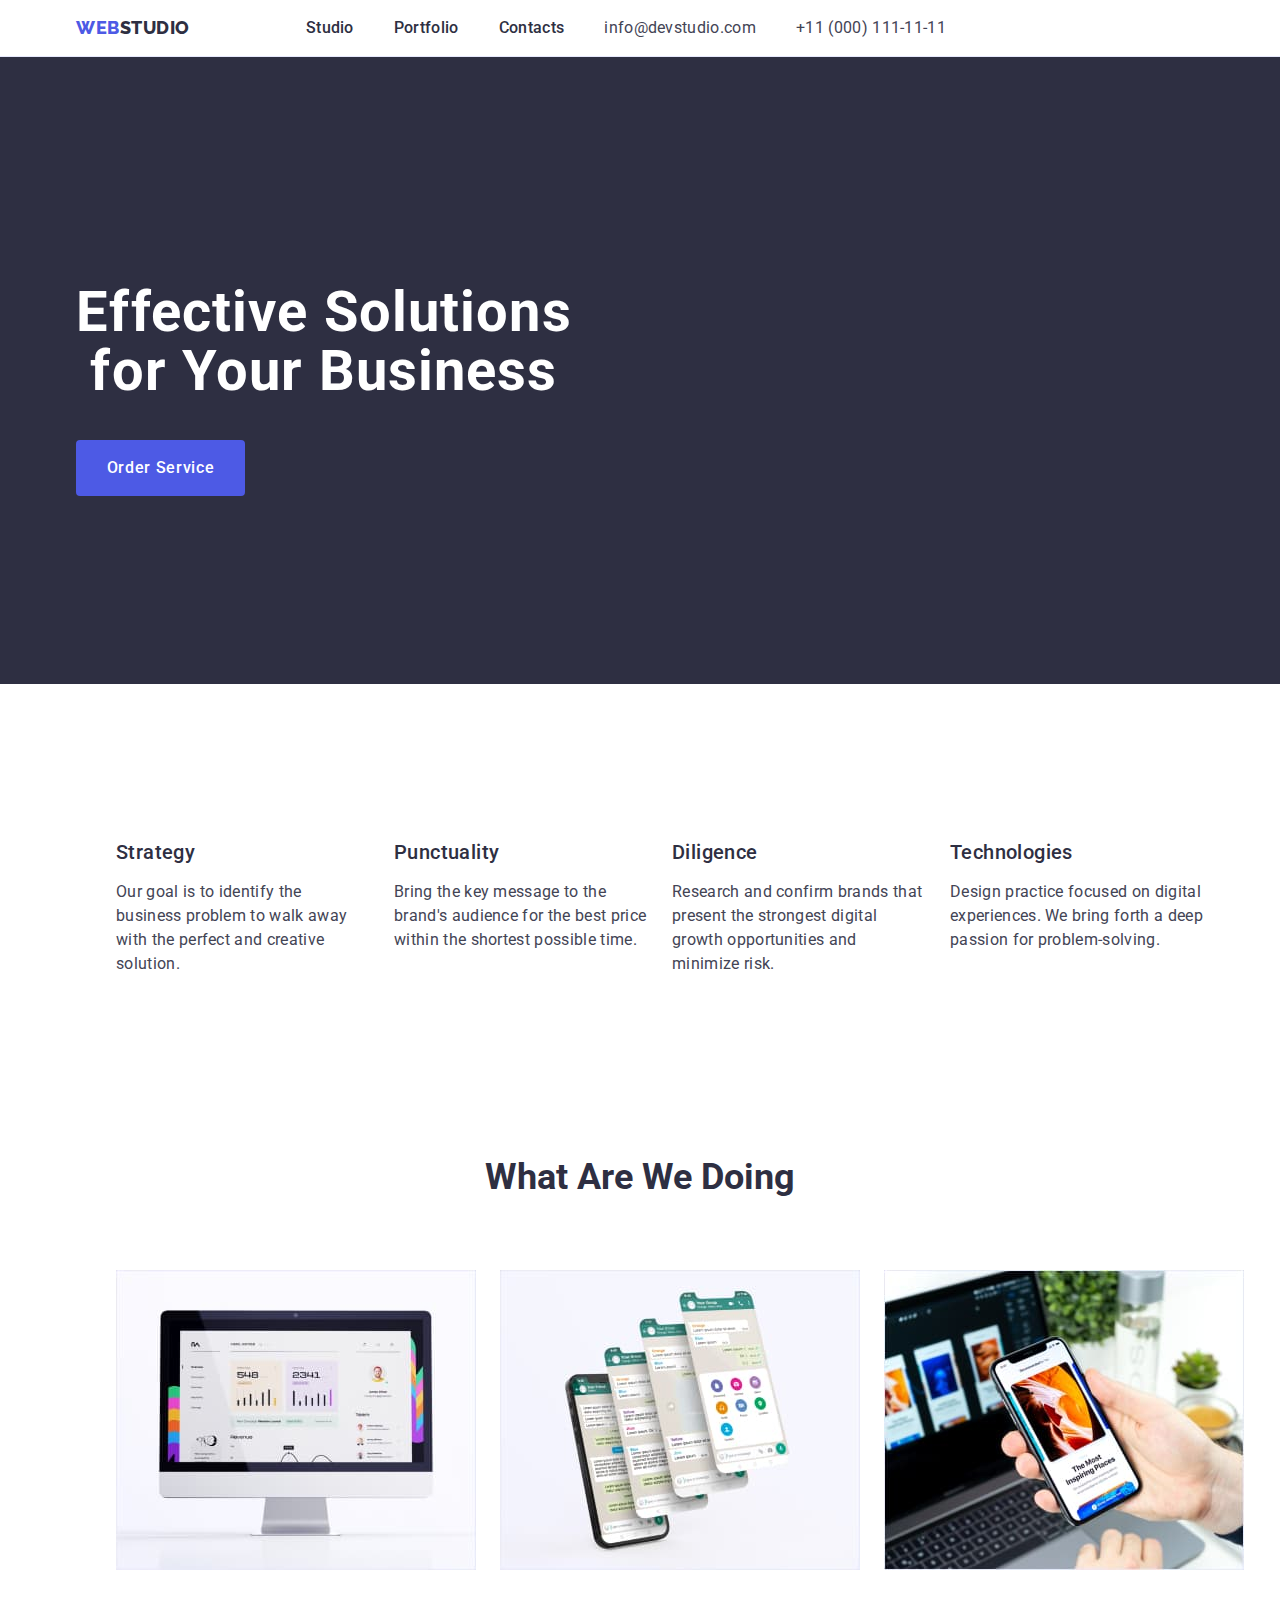
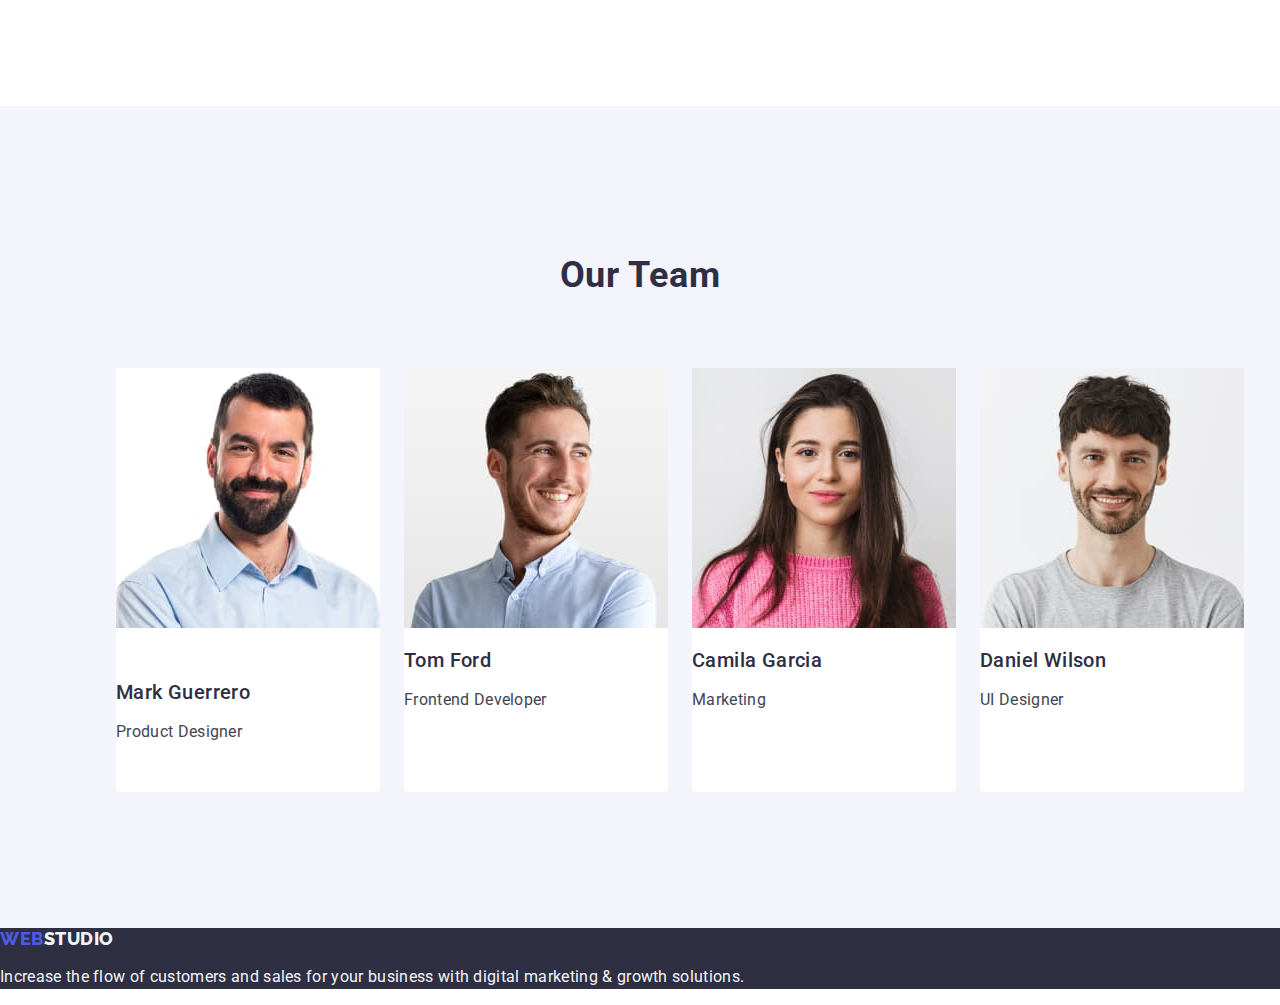
==== index.html @ 50be75db "eara" ====
<!DOCTYPE html>
<html lang="en">
  <head>
    <meta charset="UTF-8" />
    <meta name="viewport" content="width=device-width, initial-scale=1.0" />
    <title>Document</title>
    <link
      rel="stylesheet"
      href="https://cdnjs.cloudflare.com/ajax/libs/modern-normalize/1.0.0/modern-normalize.min.css"
    />
    <link rel="stylesheet" href="./css/styles.css" />
    <link rel="preconnect" href="https://fonts.googleapis.com" />
    <link rel="preconnect" href="https://fonts.gstatic.com" crossorigin />
    <link
      href="https://fonts.googleapis.com/css2?family=Raleway:wght@300&family=Roboto:wght@300&display=swap"
      rel="stylesheet"
    />
  </head>
  <body>
    <header class="index-header">
      <div class="header-container container">
        <nav class="liststyle">
          <a href="./index.html" class="link-logo link">
            Web<span class="studio-logo">Studio</span>
          </a>
          <ul class="list">
            <li><a class="link-style link" href="./index.html">Studio</a></li>
            <li>
              <a class="link-style link" href="./portfolio.html">Portfolio</a>
            </li>
            <li><a class="link-style link" href="">Contacts</a></li>
          </ul>
        </nav>
        <address class="address-list">
          <ul class="list">
            <li>
              <a class="contact-color link" href="mailto:info@devstudio.com"
                >info@devstudio.com</a
              >
            </li>
            <li>
              <a class="contact-color link" href="tel:+110001111111"
                >+11 (000) 111-11-11</a
              >
            </li>
          </ul>
        </address>
      </div>
    </header>
    <main>
      <!--Section 1-->
      <section class="section-title">
        <div class="container">
          <h1 class="header-title">Effective Solutions for Your Business</h1>
          <button class="btn" type="button">Order Service</button>
        </div>
      </section>
      <!--Section 2-->
      <section class="section-two-title">
        <div class="container">
          <h2 class="visually-hidden">Hidden Title</h2>
          <ul class="list section-two-list">
            <li class="list-card">
              <h3 class="section-two-header">Strategy</h3>
              <p class="section-two-paragraph">
                Our goal is to identify the business problem to walk away with
                the perfect and creative solution.
              </p>
            </li>
            <li class="list-card">
              <h3 class="section-two-header">Punctuality</h3>
              <p class="section-two-paragraph">
                Bring the key message to the brand's audience for the best price
                within the shortest possible time.
              </p>
            </li>
            <li class="list-card">
              <h3 class="section-two-header">Diligence</h3>
              <p class="section-two-paragraph">
                Research and confirm brands that present the strongest digital
                growth opportunities and minimize risk.
              </p>
            </li>
            <li class="list-card">
              <h3 class="section-two-header">Technologies</h3>
              <p class="section-two-paragraph">
                Design practice focused on digital experiences. We bring forth a
                deep passion for problem-solving.
              </p>
            </li>
          </ul>
        </div>
      </section>
      <!--Section 3-->
      <section class="section-three-title">
        <div class="container">
          <h2 class="section-three-header">What are we doing</h2>
          <ul class="list list-third">
            <li class="sec-three-list">
              <img src="./images/img1.jpg" alt="Web Solutions" width="360" />
            </li>
            <li class="sec-three-list">
              <img src="./images/img2.jpg" alt="Web Solutions" width="360" />
            </li>
            <li class="sec-three-list">
              <img src="./images/img3.jpg" alt="Web Solutions" width="360" />
            </li>
          </ul>
        </div>
      </section>
      <!--Section 4-->
      <section class="section-four">
        <div class="container">
          <h2 class="section-four-header">Our Team</h2>
          <ul class="list list-four">
            <li class="section-four-list">
              <img src="./images/img4.jpg" alt="ee" width="264" />
              <div class="container-four">
                <h3 class="section-two-header">Mark Guerrero</h3>
                <p class="section-two-paragraph">Product Designer</p>
              </div>
            </li>
            <li class="section-four-list">
              <img src="./images/img5.jpg" alt="ww" width="264" />
              <h3 class="section-two-header">Tom Ford</h3>
              <p class="section-two-paragraph">Frontend Developer</p>
            </li>
            <li class="section-four-list">
              <img src="./images/img6.jpg" alt="qq" width="264" />
              <h3 class="section-two-header">Camila Garcia</h3>
              <p class="section-two-paragraph">Marketing</p>
            </li>
            <li class="section-four-list">
              <img src="./images/img7.jpg" alt="rr" width="264" />
              <h3 class="section-two-header">Daniel Wilson</h3>
              <p class="section-two-paragraph">UI Designer</p>
            </li>
          </ul>
        </div>
      </section>
      <!-- </div> -->
    </main>
    <!-- footer -->
    <footer class="page-footer">
      <a href="./index.html" class="link-logo link"
        >Web<span class="studio-footer-logo">Studio</span></a
      >
      <p class="footer-paragraph">
        Increase the flow of customers and sales for your business with digital
        marketing & growth solutions.
      </p>
    </footer>
  </body>
</html>
---- css/styles.css ----
:root {
  --main-bg-color: #ffffff;
  --text-color: #404bbf;
}

/* start of header classes */
body {
  font-family: 'Roboto', sans-serif;
  color: #434455;
  background-color: #ffffff;
}

.link-logo {
  font-family: 'Raleway', sans-serif;
  font-weight: 800;
  font-size: 18px;
  line-height: 1.17;
  letter-spacing: 0.03em;
  text-transform: uppercase;
  color: #4d5ae5;
}

.link {
  text-decoration: none;
}

.studio-logo {
  color: #2e2f42;
}

.list {
  list-style: none;
}

.link-style {
  font-weight: 500;
  line-height: 1.5;
  letter-spacing: 0.02em;
  color: #2e2f42;
}

.link-style:hover {
  color: #404bbf;
}

.link-style:focus {
  color: #404bbf;
}

.address-list {
  font-style: normal;
}

.contact-color {
  line-height: 1.5;
  letter-spacing: 0.02em;
  color: #434455;
}

.contact-color:hover {
  color: #404bbf;
}

.contact-color:focus {
  color: #404bbf;
}

/*  end of header classes  */

/* start of section 1 classes */

.section-title {
  background-color: #2e2f42;
}

.header-title {
  font-size: 56px;
  line-height: 1.07;
  text-align: center;
  letter-spacing: 0.02em;
  color: #ffffff;
}

.btn {
  background-color: #4d5ae5;
  font-family: 'Roboto', sans-serif;
  font-weight: 500;
  font-size: 16px;
  line-height: 1.5;
  letter-spacing: 0.04em;
  color: #ffffff;
}

.btn:hover {
  background-color: #404bbf;
}

.btn:focus {
  background-color: #404bbf;
}

.btn {
  cursor: pointer;
}
/* end of section 1 classes */

/* start of section 2 classes */

.section-two-header {
  font-weight: 500;
  font-size: 20px;
  line-height: 1.2;
  letter-spacing: 0.02em;
  color: #2e2f42;
}

.section-two-paragraph {
  line-height: 1.5;
  letter-spacing: 0.02em;
  color: #434455;
}
/* end of section 2 classes */

/* start of section 3 classes */

.section-three-header {
  font-size: 36px;
  line-height: 1.11;
  text-align: center;
  text-transform: capitalize;
  color: #2e2f42;
}

/* end of section 3 classes */

/* start of section 4 classes */

.section-four {
  background-color: #f4f4fd;
}

.section-four-header {
  font-size: 36px;
  line-height: 1.11;
  text-align: center;
  letter-spacing: 0.02em;
  text-transform: capitalize;
  color: #2e2f42;
}

.section-four-list {
  background-color: #ffffff;
}
/* end of section 4 classes */

/* start of footer */

.page-footer {
  background-color: #2e2f42;
}

.studio-footer-logo {
  color: #f4f4fd;
}

.footer-paragraph {
  line-height: 1.5;
  color: #f4f4fd;
  letter-spacing: 0.02em;
}

/* end of footer classes */

/* start of portfolio classes */

.portfolio-btn {
  font-family: 'Roboto', sans-serif;
  font-weight: 500;
  font-size: 16px;
  line-height: 1.5;
  letter-spacing: 0.04em;
  color: #4d5ae5;
  background-color: #f4f4fd;
}

.portfolio-btn:hover {
  color: #ffffff;
  background-color: #404bbf;
}

.portfolio-btn:focus {
  color: #ffffff;
  background-color: #404bbf;
}

.portfolio-btn {
  cursor: pointer;
}

.section-two-header {
  font-weight: 500;
  font-size: 20px;
  line-height: 1.2;
  letter-spacing: 0.02em;
  color: #2e2f42;
}

.portfolio-paragraph {
  font-size: 16px;
  line-height: 1.5;
  letter-spacing: 0.02em;
  color: #434455;
}

/* end of portfolio classes */

/* start of homework 3 positioning */

img {
  display: block;
}

/* start of header positioning */

.index-header {
  border-bottom: 1px solid #e7e9fc;
}

.header-container {
  display: flex;
}

.container {
  width: 1158px;
  margin: 0 auto;
  padding: 0 15px 0 15px;
}

.liststyle {
  display: flex;
  align-items: center;
}

.link-logo {
  margin-right: 76px;
}

.list {
  display: flex;
  gap: 40px;
}

.link-style {
  padding: 24px 0 24px;
  gap: 40px;
}
/* end of header positioning */

/* start of section 1 positioning */

.section-title {
  padding: 188px 0 188px;
}

.header-title {
  max-width: 496px;
}

.btn {
  display: block;
  min-width: 169px;
  height: 56px;
  border: none;
  border-radius: 4px;
}

/* end of section 1 positioning */

/* start of section 2 positioning */

.section-two-title {
  padding: 120px 0 120px;
}

.visually-hidden {
  position: absolute;
  width: 1px;
  height: 1px;
  margin: -1px;
  border: 0;
  padding: 0;

  white-space: nowrap;
  clip-path: inset(100%);
  clip: rect(0 0 0 0);
  overflow: hidden;
}

.section-two-list {
  gap: 24px;
}

.list-card {
  width: calc((100% - 72px) / 4);
}

.section-two-header {
  margin-bottom: 8px;
}

/* end for section 2 positioning */

/* start of section 3 positioning */

.section-three-title {
  padding-bottom: 120px;
}

.section-three-header {
  margin-bottom: 72px;
}

.list-third {
  display: flex;
  gap: 24px;
}

/* end of section 3 positioning */

/* start of section 4 positioning */

.section-four {
  padding: 120px 0 120px;
}

.section-four-header {
  margin-bottom: 72px;
}

.list-four {
  gap: 24px;
}

.section-four-list {
  border-radius: 0px 0px 4px 4px;
}

.container-four {
  padding: 32px 0 32px;
}
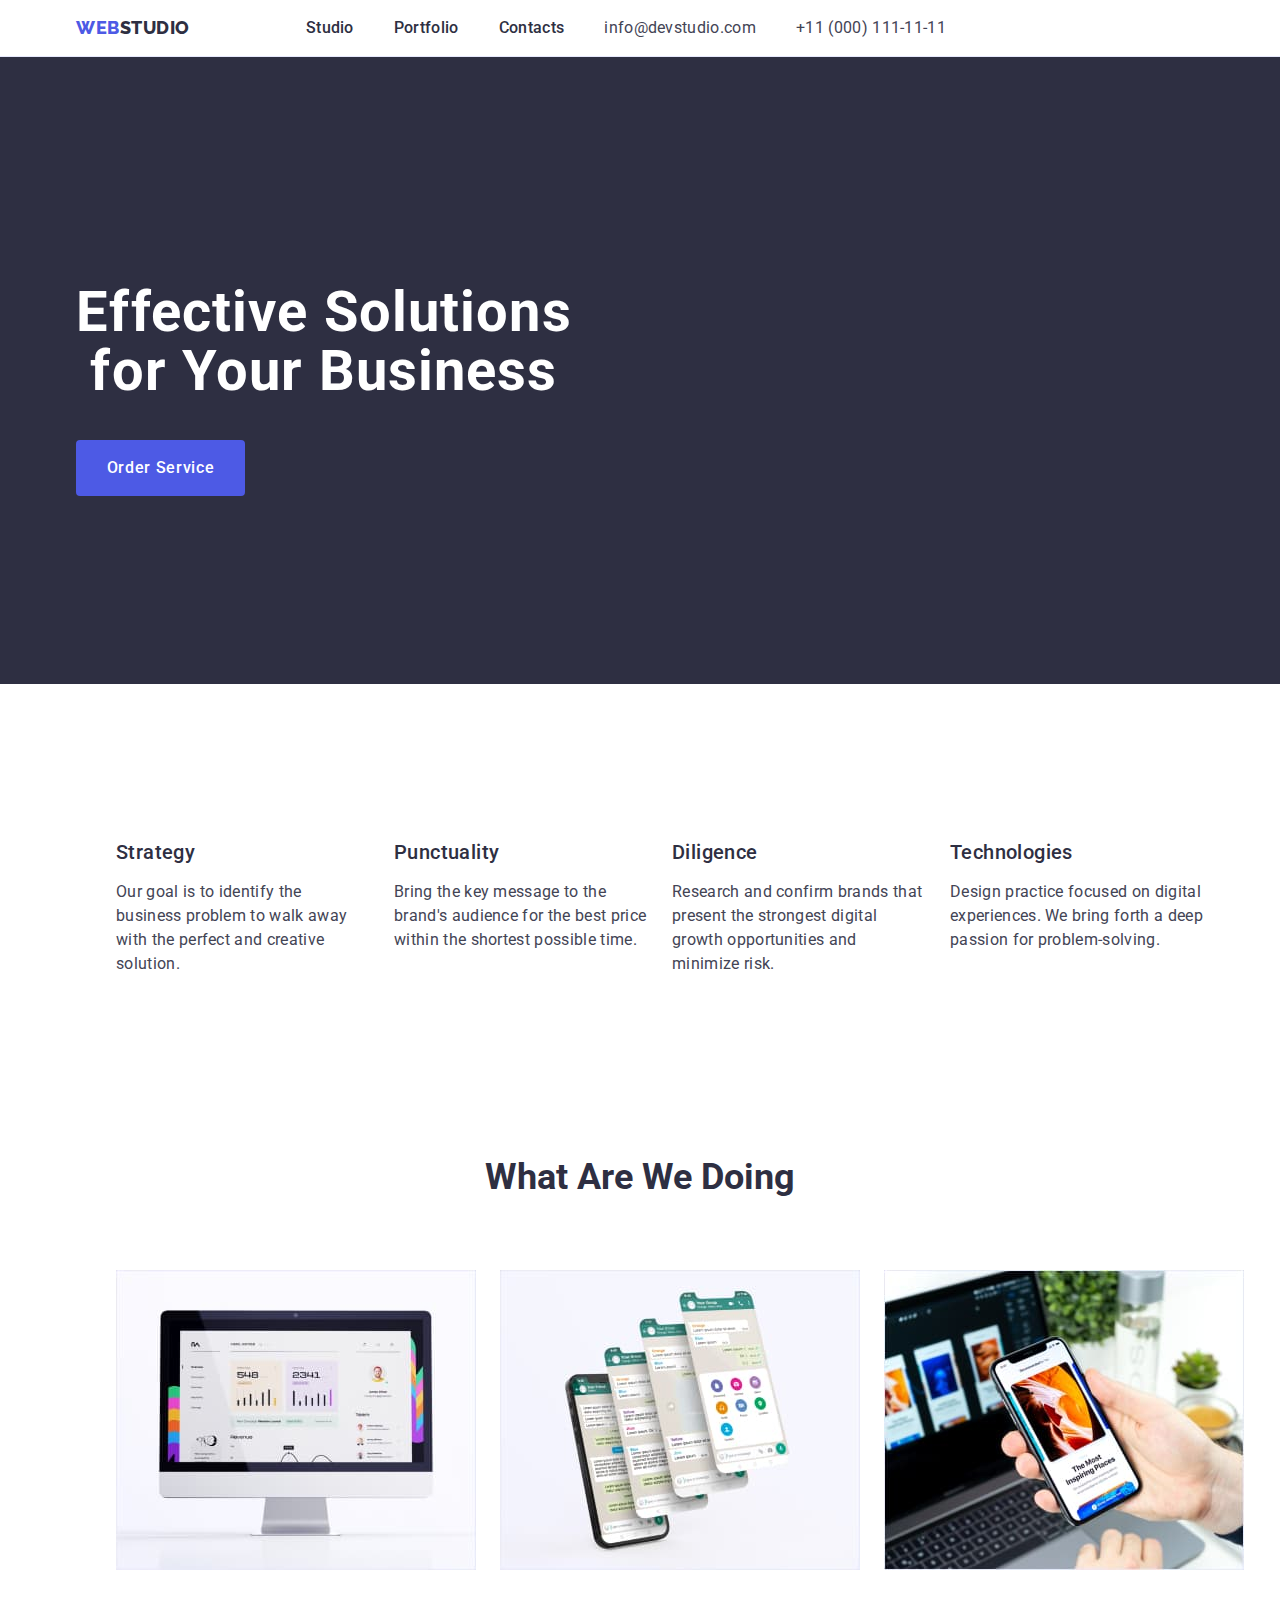
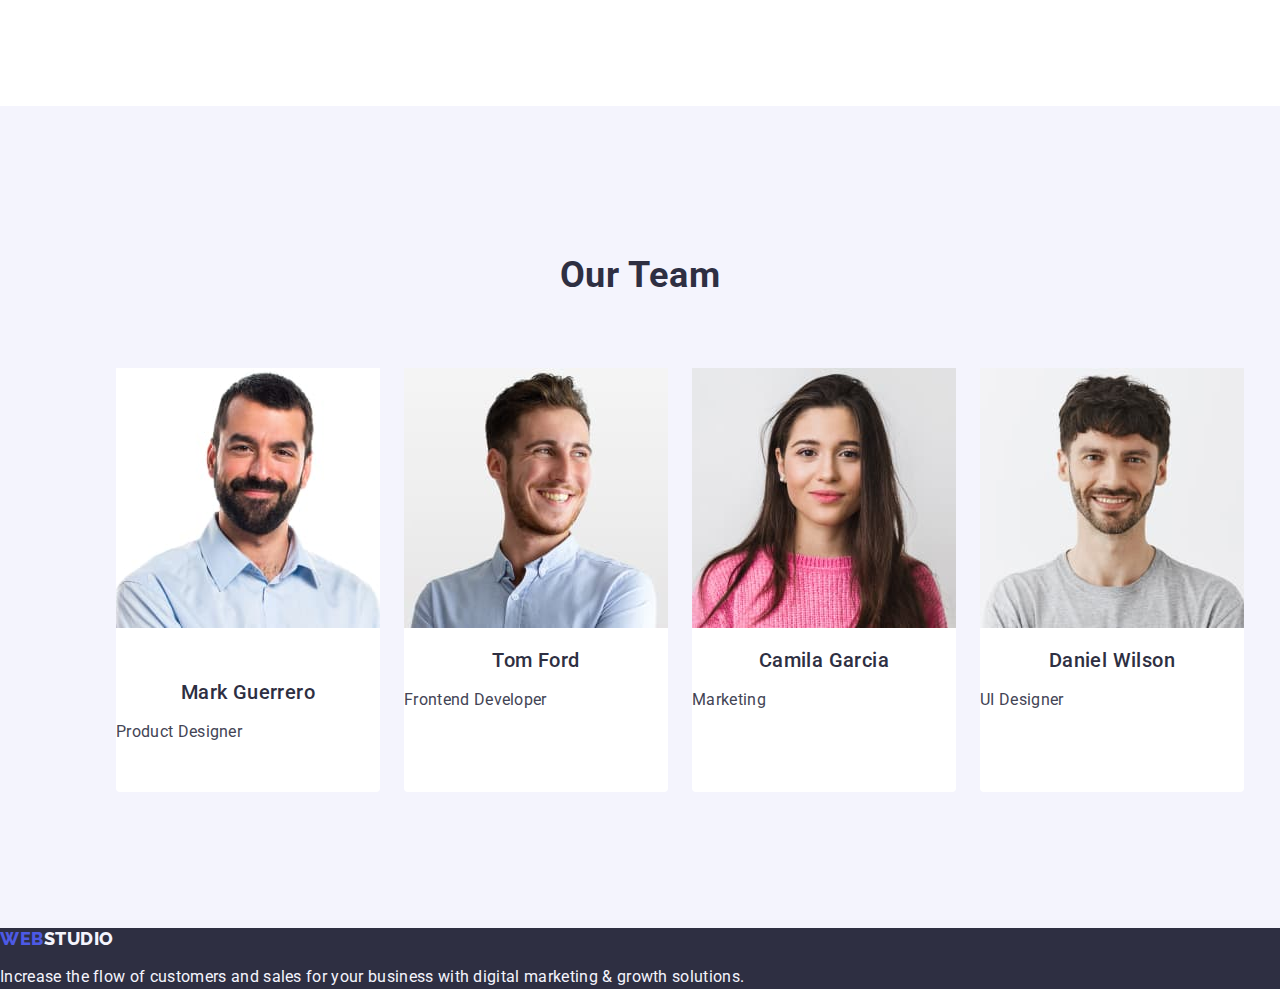
==== commit 72d76ef4: "test" ====
--- a/index.html
+++ b/index.html
@@ -116,23 +116,23 @@
             <li class="section-four-list">
               <img src="./images/img4.jpg" alt="ee" width="264" />
               <div class="container-four">
-                <h3 class="section-two-header">Mark Guerrero</h3>
+                <h3 class="section-two-header header-section">Mark Guerrero</h3>
                 <p class="section-two-paragraph">Product Designer</p>
               </div>
             </li>
             <li class="section-four-list">
               <img src="./images/img5.jpg" alt="ww" width="264" />
-              <h3 class="section-two-header">Tom Ford</h3>
+              <h3 class="section-two-header header-section">Tom Ford</h3>
               <p class="section-two-paragraph">Frontend Developer</p>
             </li>
             <li class="section-four-list">
               <img src="./images/img6.jpg" alt="qq" width="264" />
-              <h3 class="section-two-header">Camila Garcia</h3>
+              <h3 class="section-two-header header-section">Camila Garcia</h3>
               <p class="section-two-paragraph">Marketing</p>
             </li>
             <li class="section-four-list">
               <img src="./images/img7.jpg" alt="rr" width="264" />
-              <h3 class="section-two-header">Daniel Wilson</h3>
+              <h3 class="section-two-header header-section">Daniel Wilson</h3>
               <p class="section-two-paragraph">UI Designer</p>
             </li>
           </ul>
--- a/css/styles.css
+++ b/css/styles.css
@@ -348,3 +348,7 @@
 .container-four {
   padding: 32px 0 32px;
 }
+
+.header-section {
+  text-align: center;
+}
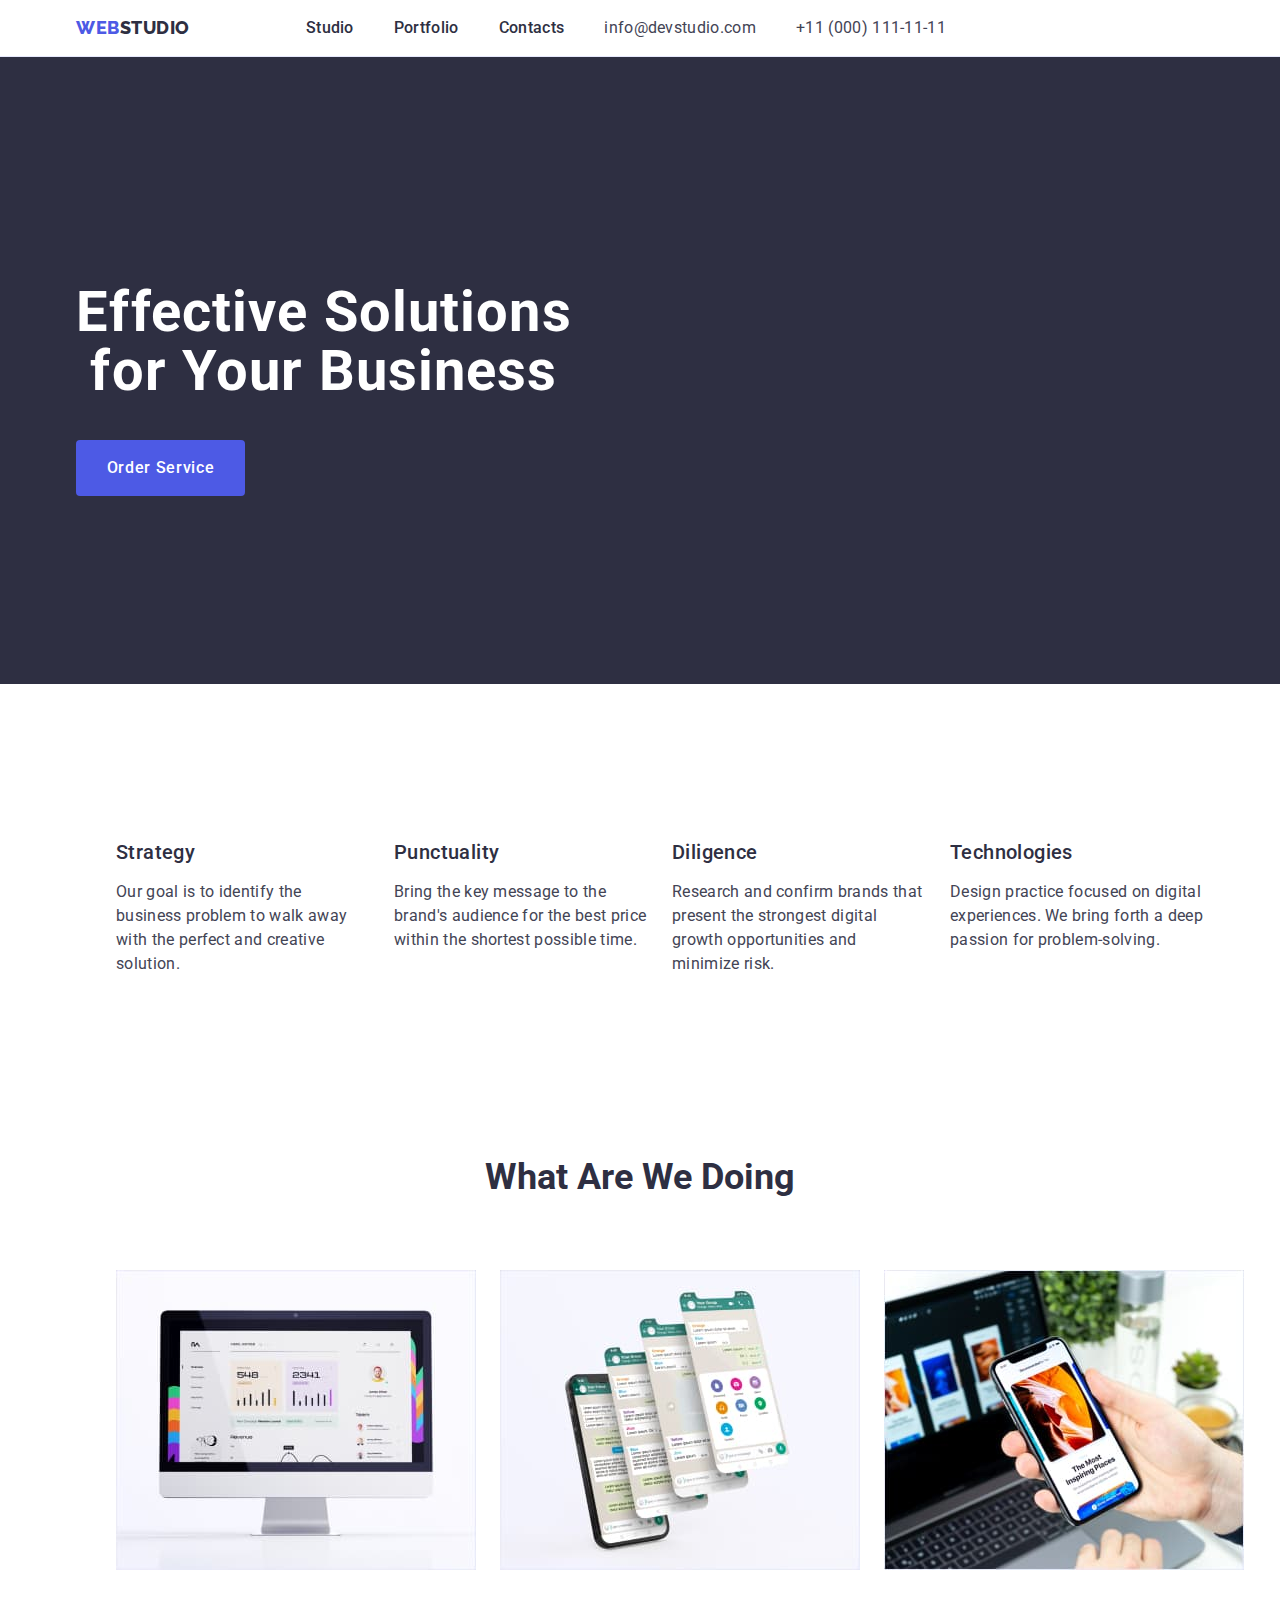
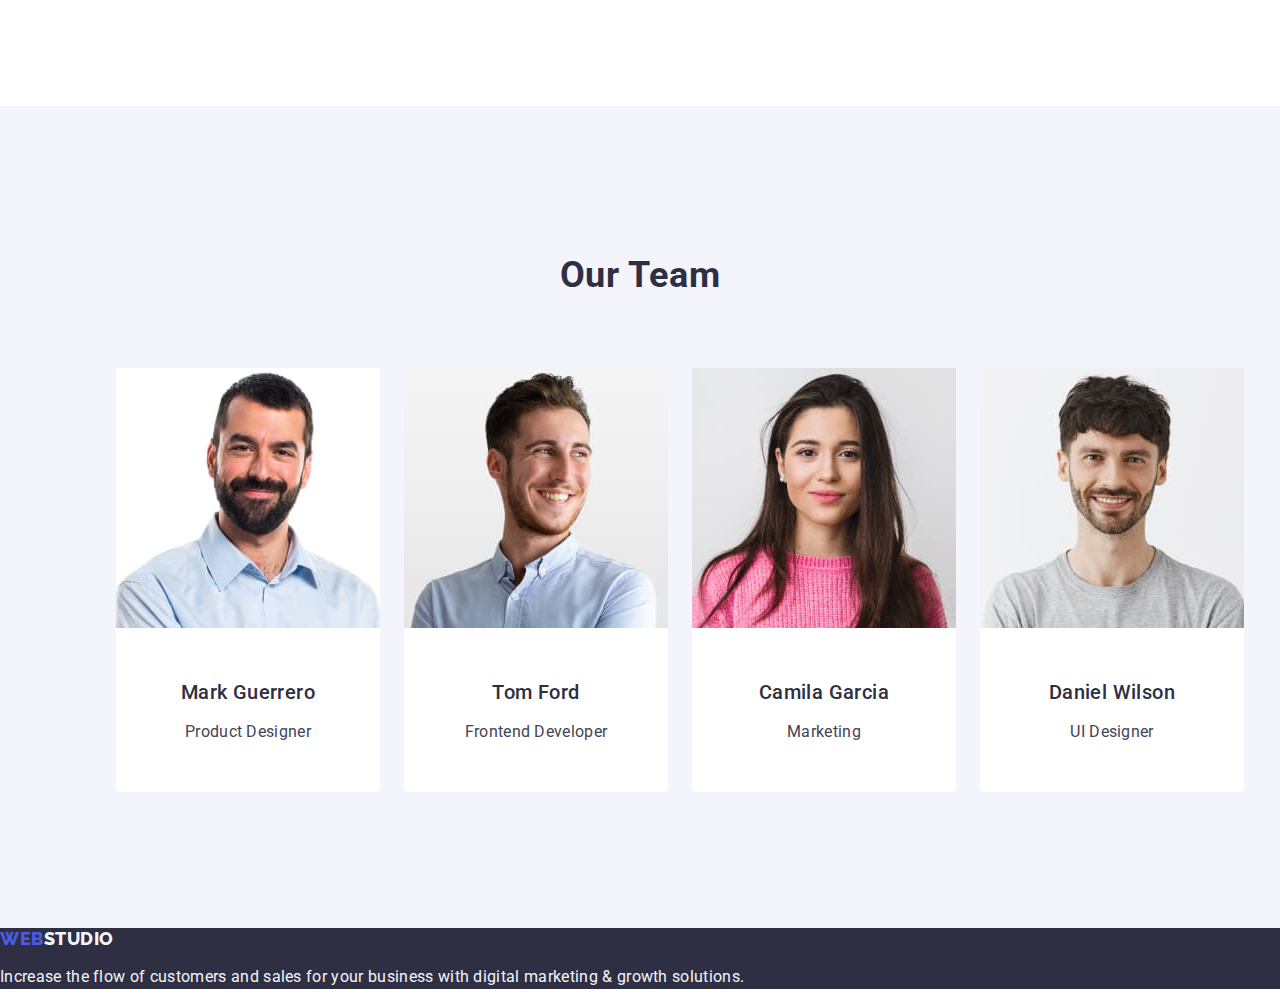
==== commit aba75eb1: "test" ====
--- a/index.html
+++ b/index.html
@@ -117,23 +117,37 @@
               <img src="./images/img4.jpg" alt="ee" width="264" />
               <div class="container-four">
                 <h3 class="section-two-header header-section">Mark Guerrero</h3>
-                <p class="section-two-paragraph">Product Designer</p>
+                <p class="section-two-paragraph section-four-paragraph">
+                  Product Designer
+                </p>
               </div>
             </li>
             <li class="section-four-list">
               <img src="./images/img5.jpg" alt="ww" width="264" />
-              <h3 class="section-two-header header-section">Tom Ford</h3>
-              <p class="section-two-paragraph">Frontend Developer</p>
+              <div class="container-four">
+                <h3 class="section-two-header header-section">Tom Ford</h3>
+                <p class="section-two-paragraph section-four-paragraph">
+                  Frontend Developer
+                </p>
+              </div>
             </li>
             <li class="section-four-list">
               <img src="./images/img6.jpg" alt="qq" width="264" />
-              <h3 class="section-two-header header-section">Camila Garcia</h3>
-              <p class="section-two-paragraph">Marketing</p>
+              <div class="container-four">
+                <h3 class="section-two-header header-section">Camila Garcia</h3>
+                <p class="section-two-paragraph section-four-paragraph">
+                  Marketing
+                </p>
+              </div>
             </li>
             <li class="section-four-list">
               <img src="./images/img7.jpg" alt="rr" width="264" />
-              <h3 class="section-two-header header-section">Daniel Wilson</h3>
-              <p class="section-two-paragraph">UI Designer</p>
+              <div class="container-four">
+                <h3 class="section-two-header header-section">Daniel Wilson</h3>
+                <p class="section-two-paragraph section-four-paragraph">
+                  UI Designer
+                </p>
+              </div>
             </li>
           </ul>
         </div>
--- a/css/styles.css
+++ b/css/styles.css
@@ -352,3 +352,7 @@
 .header-section {
   text-align: center;
 }
+
+.section-four-paragraph {
+  text-align: center;
+}
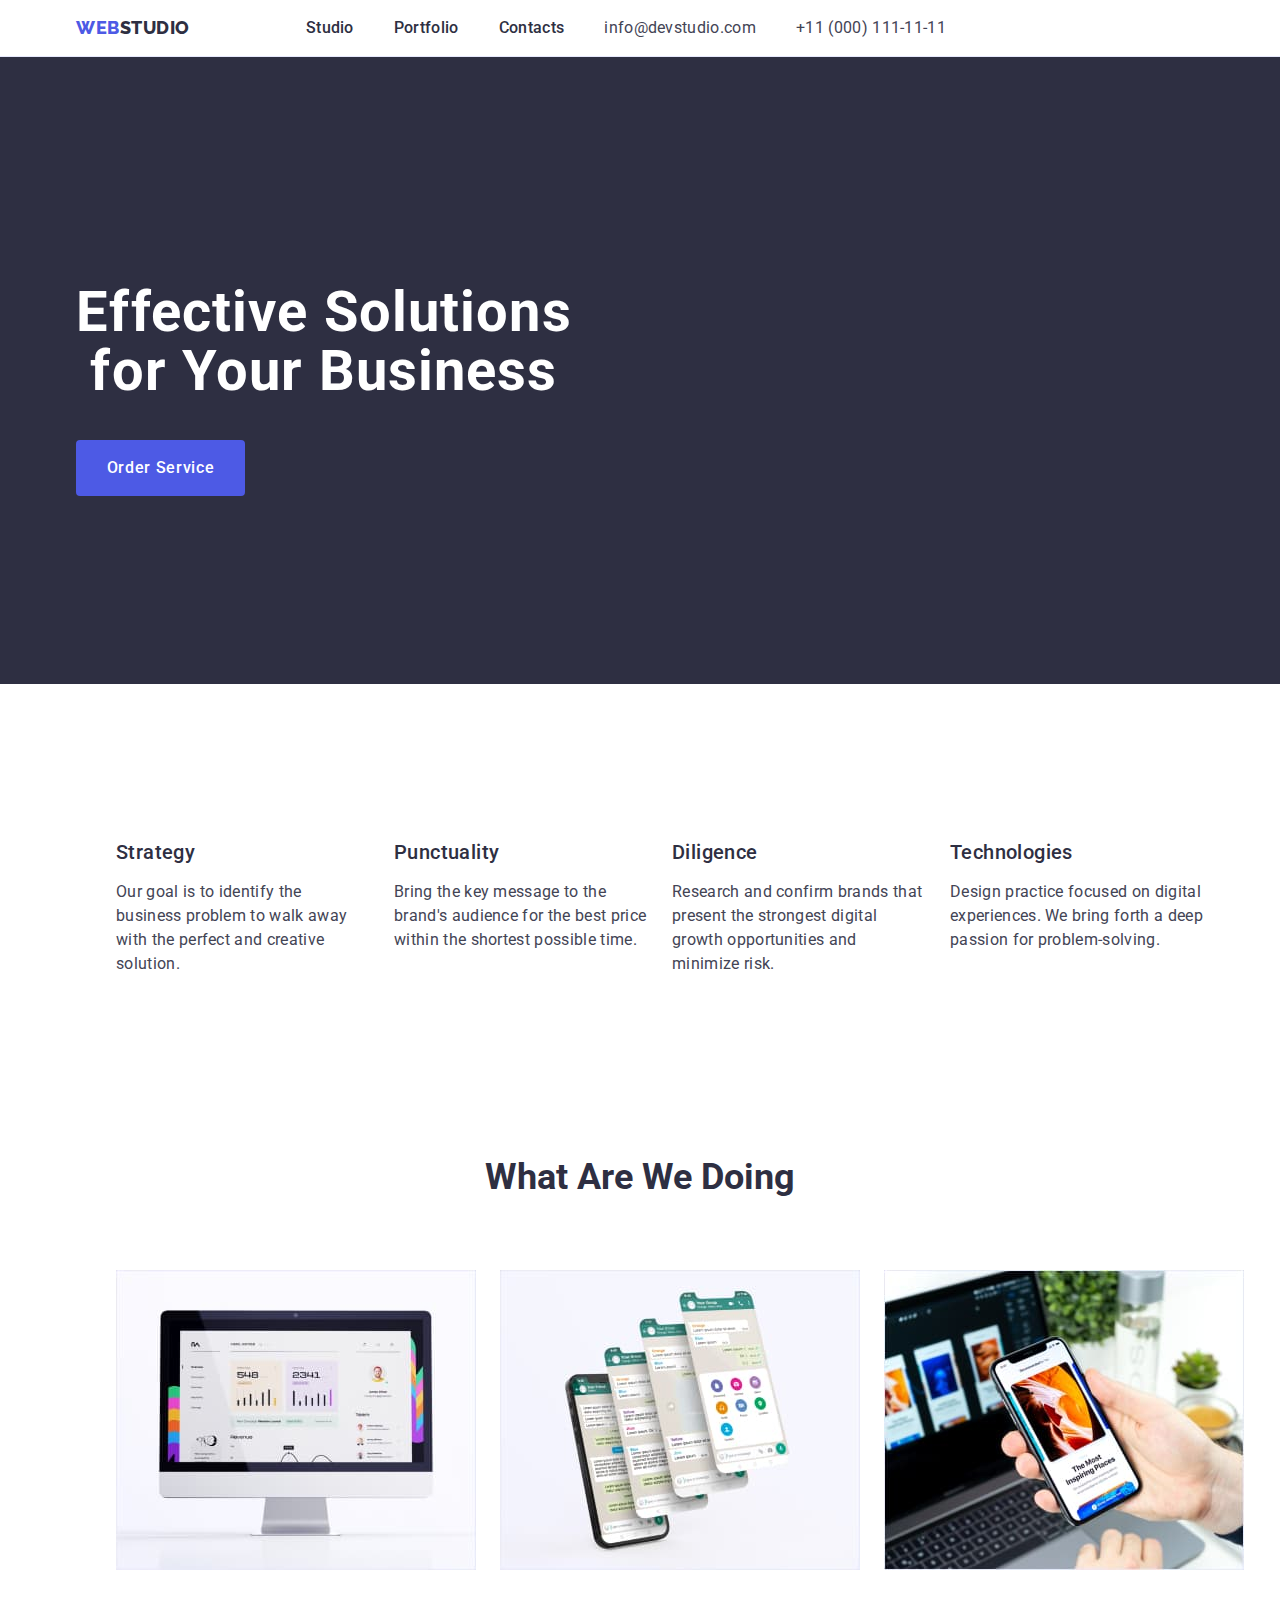
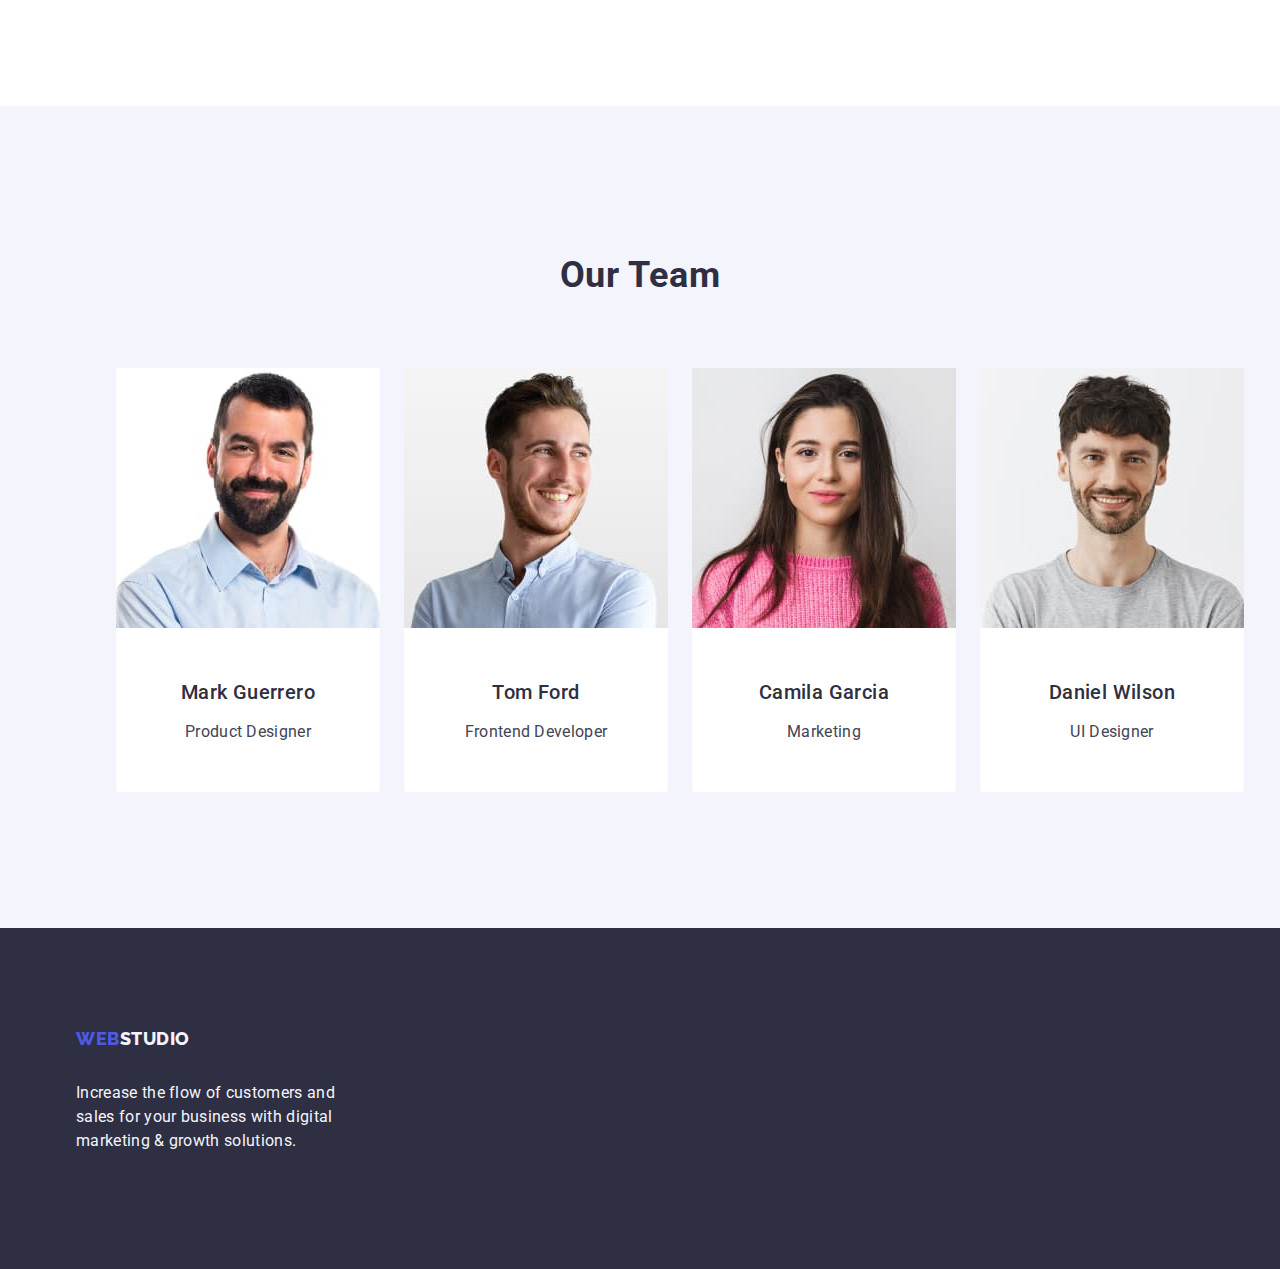
==== commit 6eb23f9e: "footer" ====
--- a/index.html
+++ b/index.html
@@ -156,13 +156,15 @@
     </main>
     <!-- footer -->
     <footer class="page-footer">
-      <a href="./index.html" class="link-logo link"
-        >Web<span class="studio-footer-logo">Studio</span></a
-      >
-      <p class="footer-paragraph">
-        Increase the flow of customers and sales for your business with digital
-        marketing & growth solutions.
-      </p>
+      <div class="container">
+        <a href="./index.html" class="link-logo link footer-link"
+          >Web<span class="studio-footer-logo">Studio</span></a
+        >
+        <p class="footer-paragraph">
+          Increase the flow of customers and sales for your business with
+          digital marketing & growth solutions.
+        </p>
+      </div>
     </footer>
   </body>
 </html>
--- a/css/styles.css
+++ b/css/styles.css
@@ -356,3 +356,20 @@
 .section-four-paragraph {
   text-align: center;
 }
+
+/* end of section 4 positioning */
+
+/* start of footer positioning */
+
+.page-footer {
+  padding: 100px 0 100px;
+}
+
+.footer-link {
+  display: inline-block;
+  margin-bottom: 16px;
+}
+
+.footer-paragraph {
+  max-width: 264px;
+}
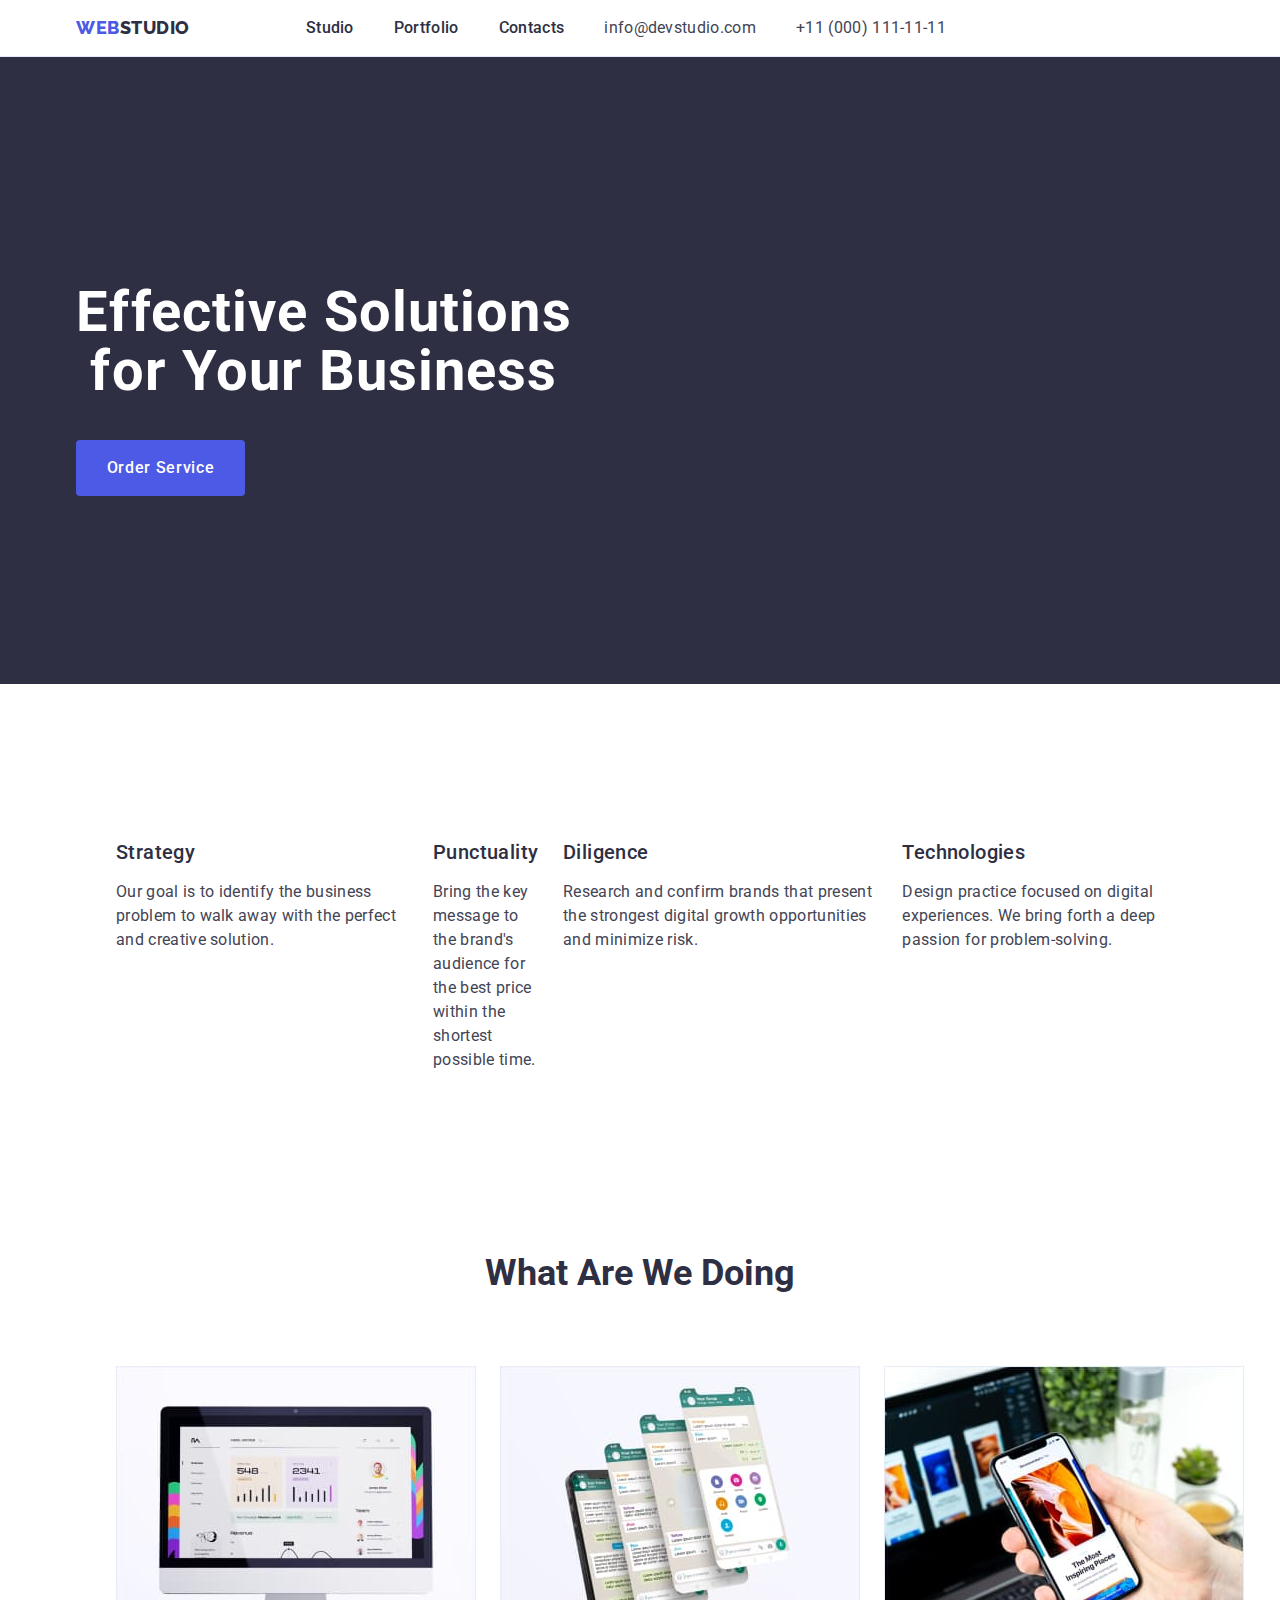
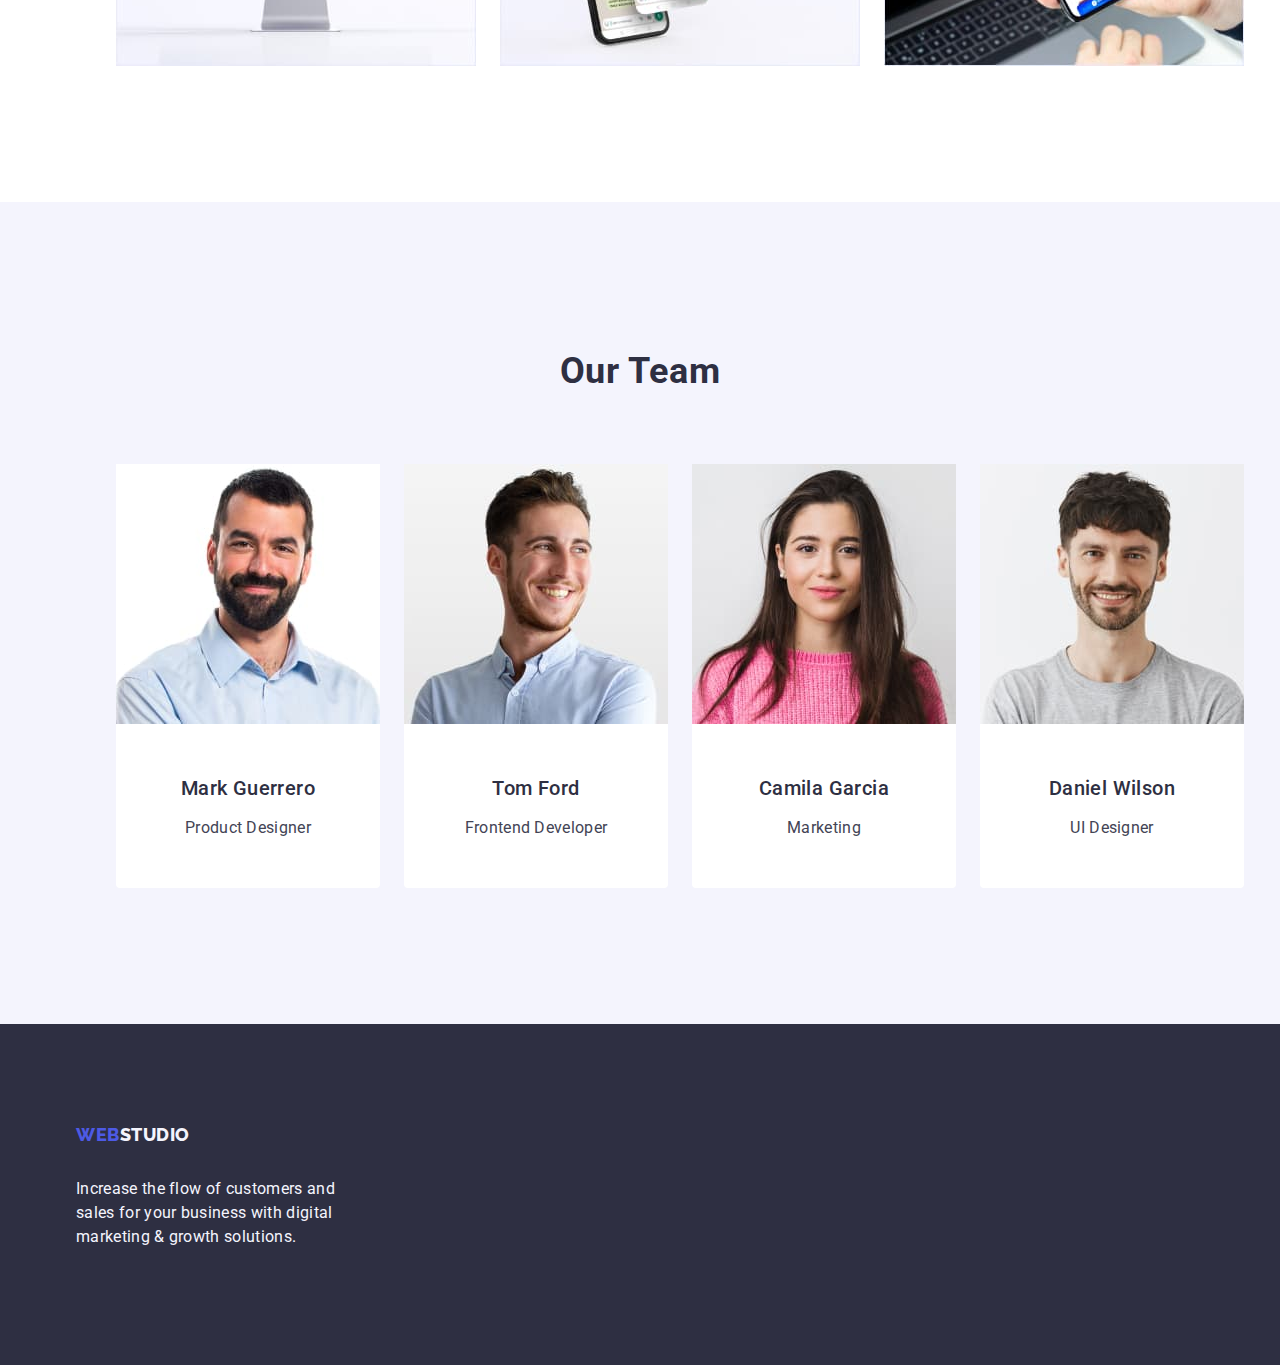
==== commit 6ef98020: "test" ====
--- a/index.html
+++ b/index.html
@@ -60,28 +60,28 @@
         <div class="container">
           <h2 class="visually-hidden">Hidden Title</h2>
           <ul class="list section-two-list">
-            <li class="list-card">
+            <li class="info-card">
               <h3 class="section-two-header">Strategy</h3>
               <p class="section-two-paragraph">
                 Our goal is to identify the business problem to walk away with
                 the perfect and creative solution.
               </p>
             </li>
-            <li class="list-card">
+            <li class="christian">
               <h3 class="section-two-header">Punctuality</h3>
               <p class="section-two-paragraph">
                 Bring the key message to the brand's audience for the best price
                 within the shortest possible time.
               </p>
             </li>
-            <li class="list-card">
+            <li class="info-card">
               <h3 class="section-two-header">Diligence</h3>
               <p class="section-two-paragraph">
                 Research and confirm brands that present the strongest digital
                 growth opportunities and minimize risk.
               </p>
             </li>
-            <li class="list-card">
+            <li class="info-card">
               <h3 class="section-two-header">Technologies</h3>
               <p class="section-two-paragraph">
                 Design practice focused on digital experiences. We bring forth a
--- a/css/styles.css
+++ b/css/styles.css
@@ -300,7 +300,7 @@
   gap: 24px;
 }
 
-.list-card {
+.christian {
   width: calc((100% - 72px) / 4);
 }
 
@@ -373,3 +373,55 @@
 .footer-paragraph {
   max-width: 264px;
 }
+
+/* end of footer positioning */
+
+/* start of porfolio header positioning */
+
+.portfolio-header {
+  border-bottom: 1px solid #e7e9fc;
+}
+
+.header-container {
+  display: flex;
+}
+
+/* end of portfolio herader positioning */
+
+/* start of portfolio main page  positioning*/
+
+.portfolio-section {
+  padding: 96px 0 120px 0;
+}
+
+.portfolio-list {
+  justify-content: center;
+  gap: 24px;
+  margin-bottom: 72px;
+}
+
+.portfolio-btn {
+  padding: 12px 24px 12px;
+  border: 1px solid #e7e9fc;
+  border-radius: 4px;
+}
+
+.portfolio-btn:hover {
+  border: 1px solid transparent;
+}
+
+.portfolio-btn:focus {
+  border: 1px solid transparent;
+}
+
+.portfolio-second-list {
+  flex-wrap: wrap;
+  column-gap: 24px;
+  row-gap: 48px;
+}
+
+.portfolio-container {
+  padding: 32px 16px;
+  border: 1px solid #e7e9fc;
+  border-top: none;
+}
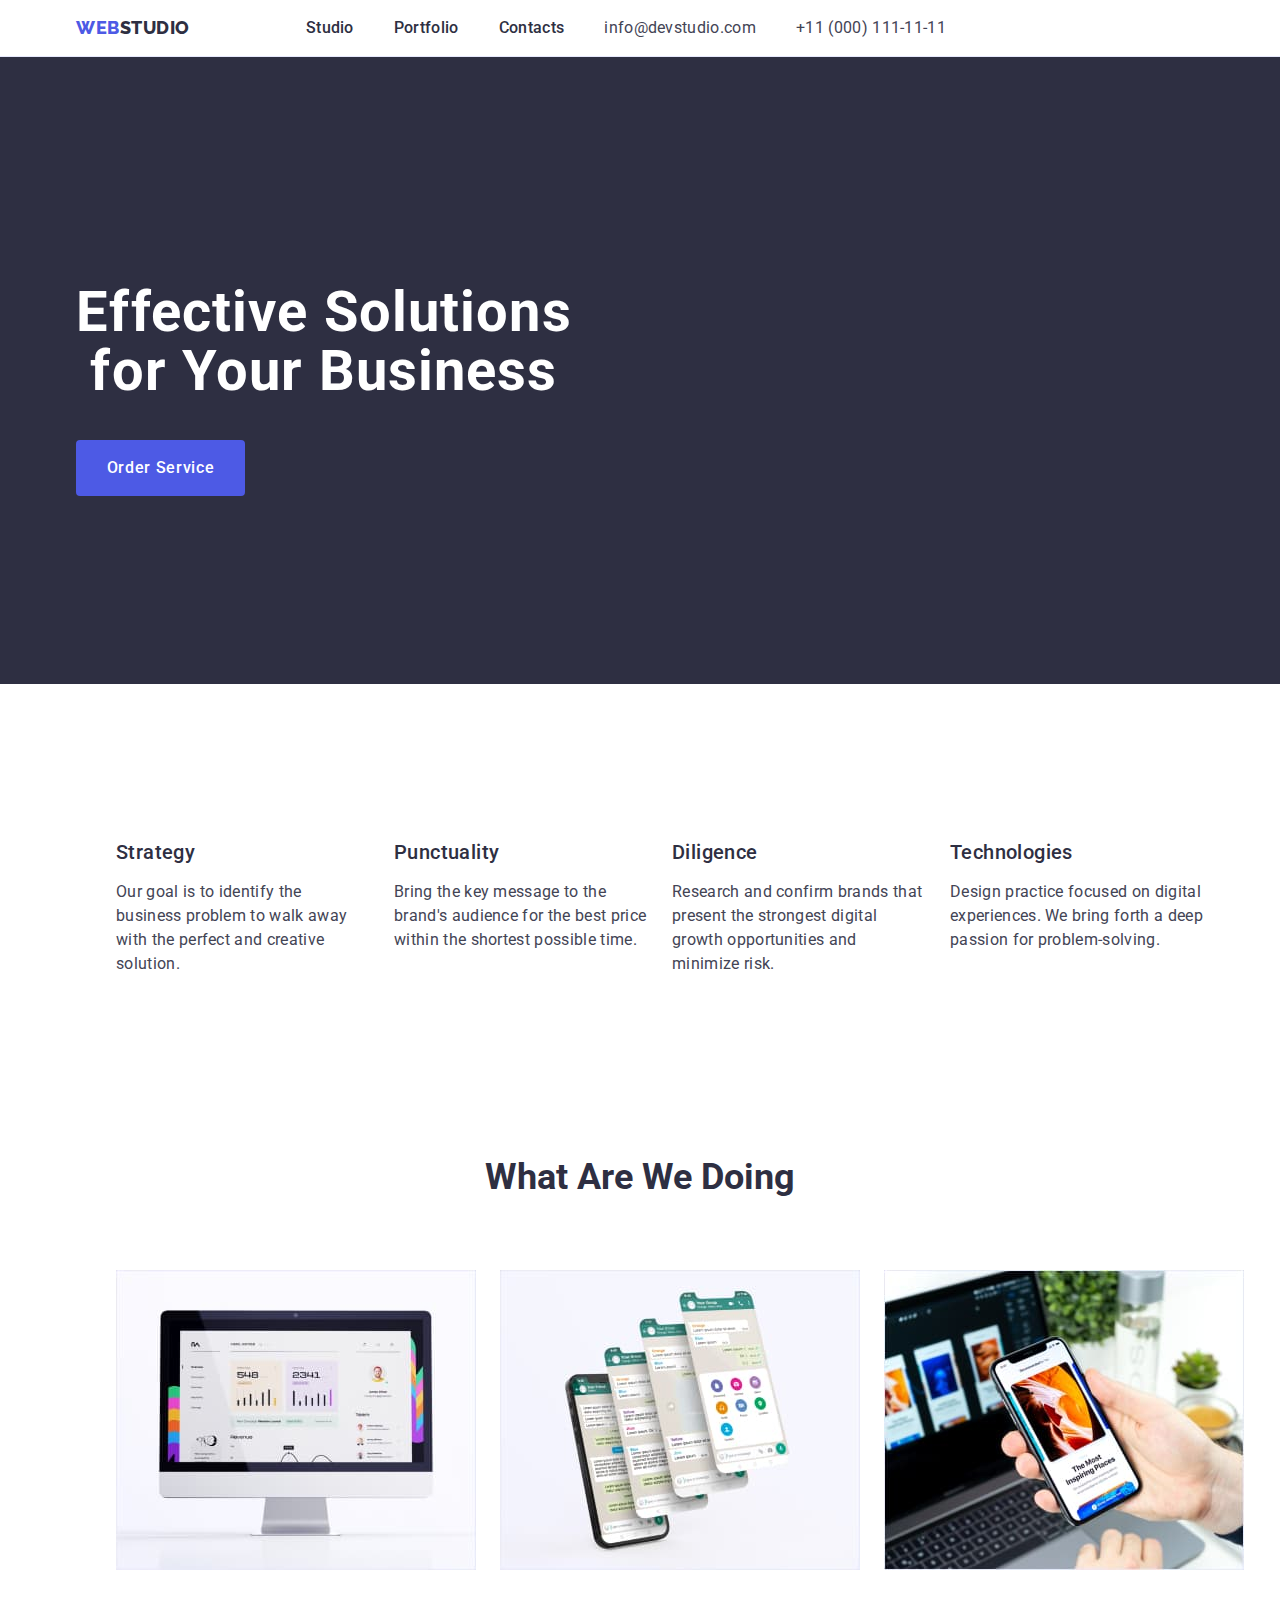
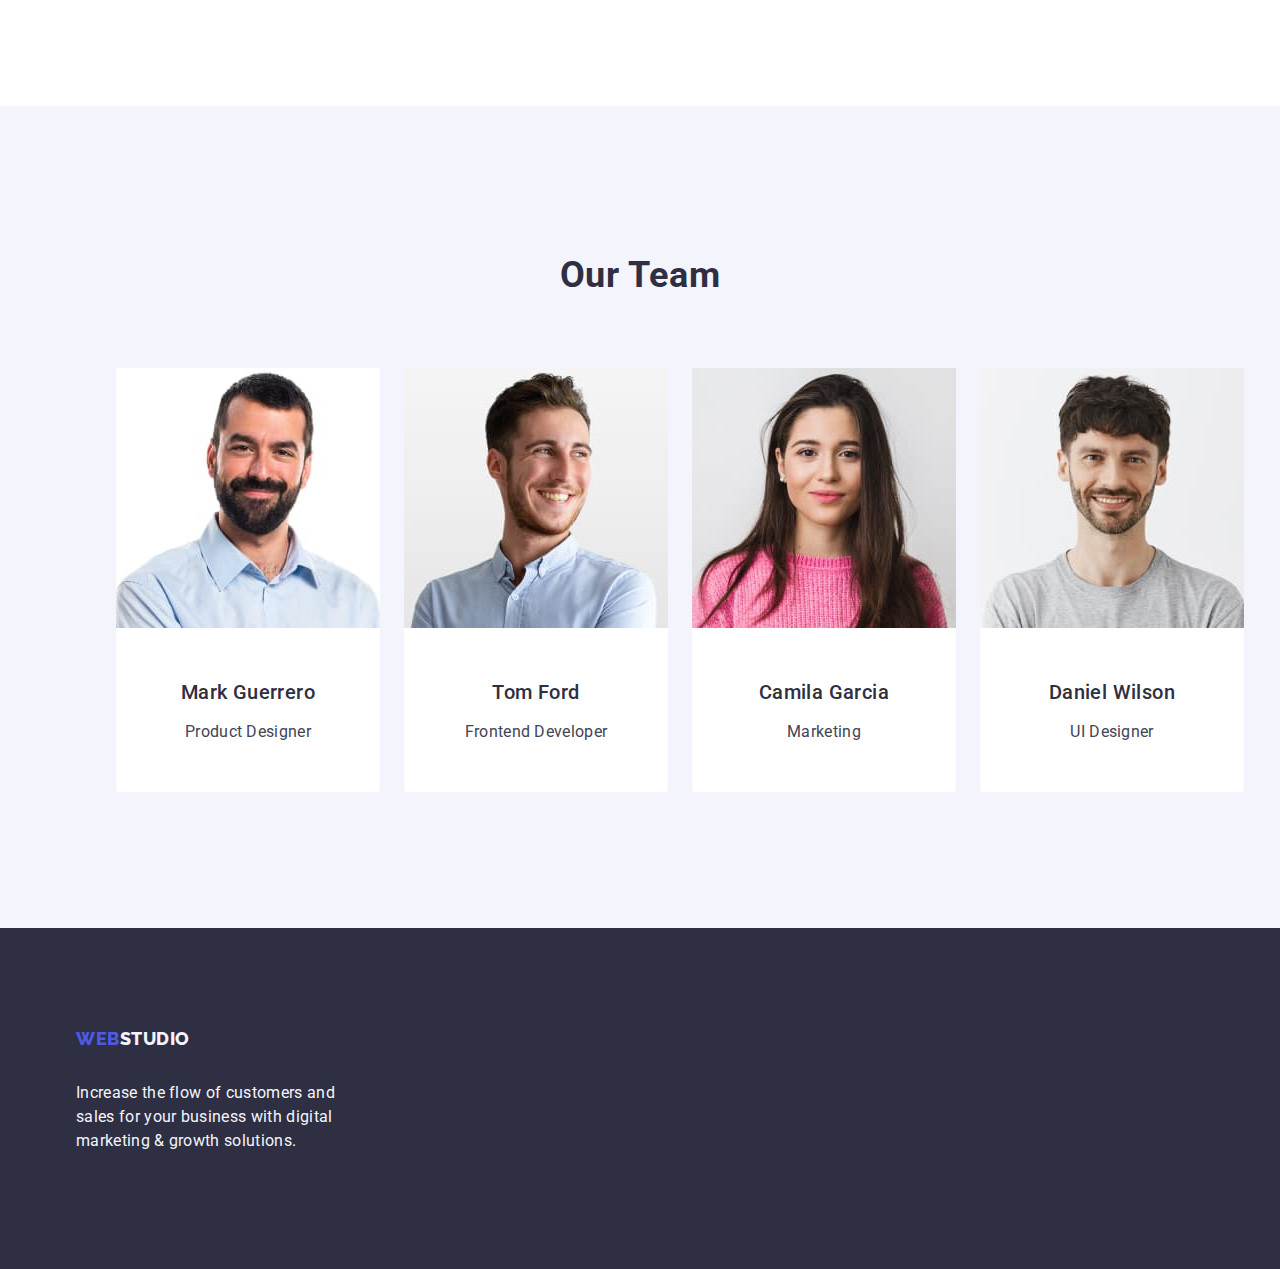
==== commit 1bc773d6: "test" ====
--- a/index.html
+++ b/index.html
@@ -60,7 +60,7 @@
         <div class="container">
           <h2 class="visually-hidden">Hidden Title</h2>
           <ul class="list section-two-list">
-            <li class="info-card">
+            <li class="christian">
               <h3 class="section-two-header">Strategy</h3>
               <p class="section-two-paragraph">
                 Our goal is to identify the business problem to walk away with
@@ -74,14 +74,14 @@
                 within the shortest possible time.
               </p>
             </li>
-            <li class="info-card">
+            <li class="christian">
               <h3 class="section-two-header">Diligence</h3>
               <p class="section-two-paragraph">
                 Research and confirm brands that present the strongest digital
                 growth opportunities and minimize risk.
               </p>
             </li>
-            <li class="info-card">
+            <li class="christian">
               <h3 class="section-two-header">Technologies</h3>
               <p class="section-two-paragraph">
                 Design practice focused on digital experiences. We bring forth a
--- a/css/styles.css
+++ b/css/styles.css
@@ -301,7 +301,7 @@
 }
 
 .christian {
-  width: calc((100% - 72px) / 4);
+  flex-basis: calc((100% - 72px) / 4);
 }
 
 .section-two-header {
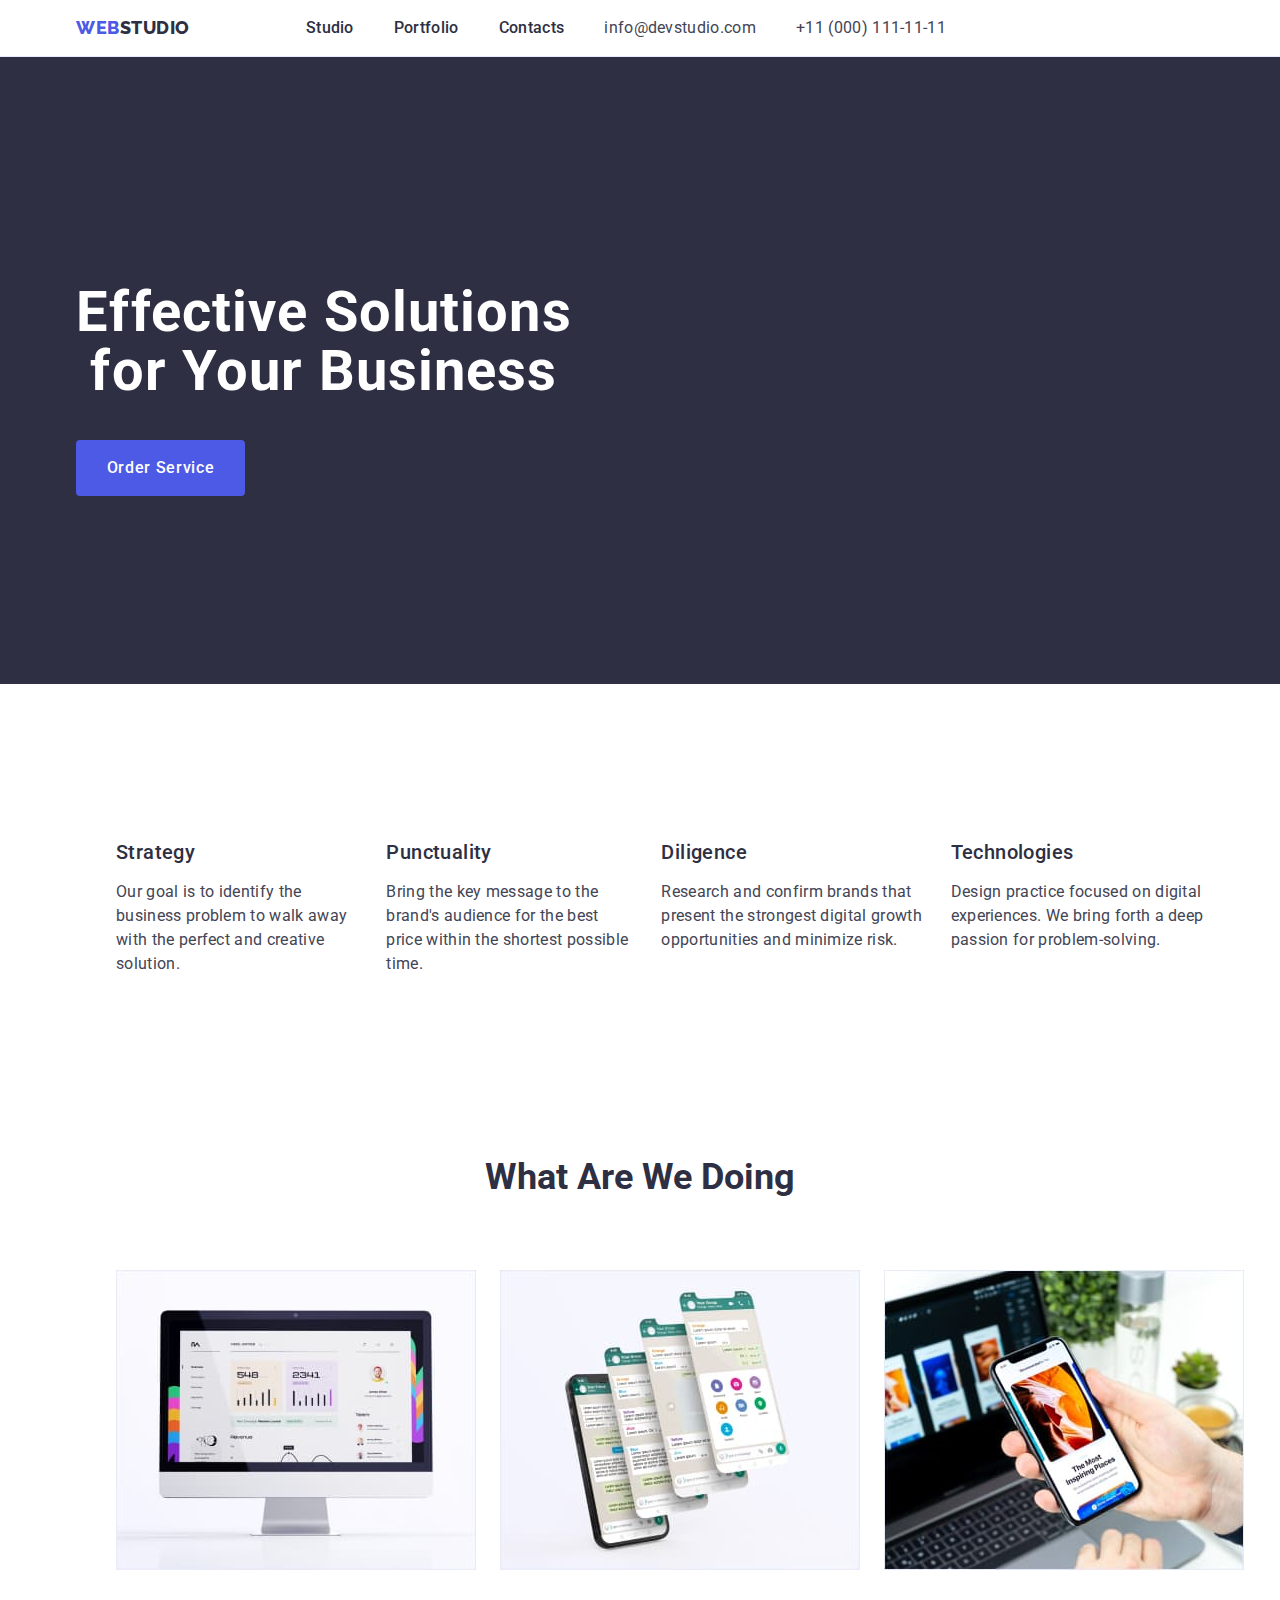
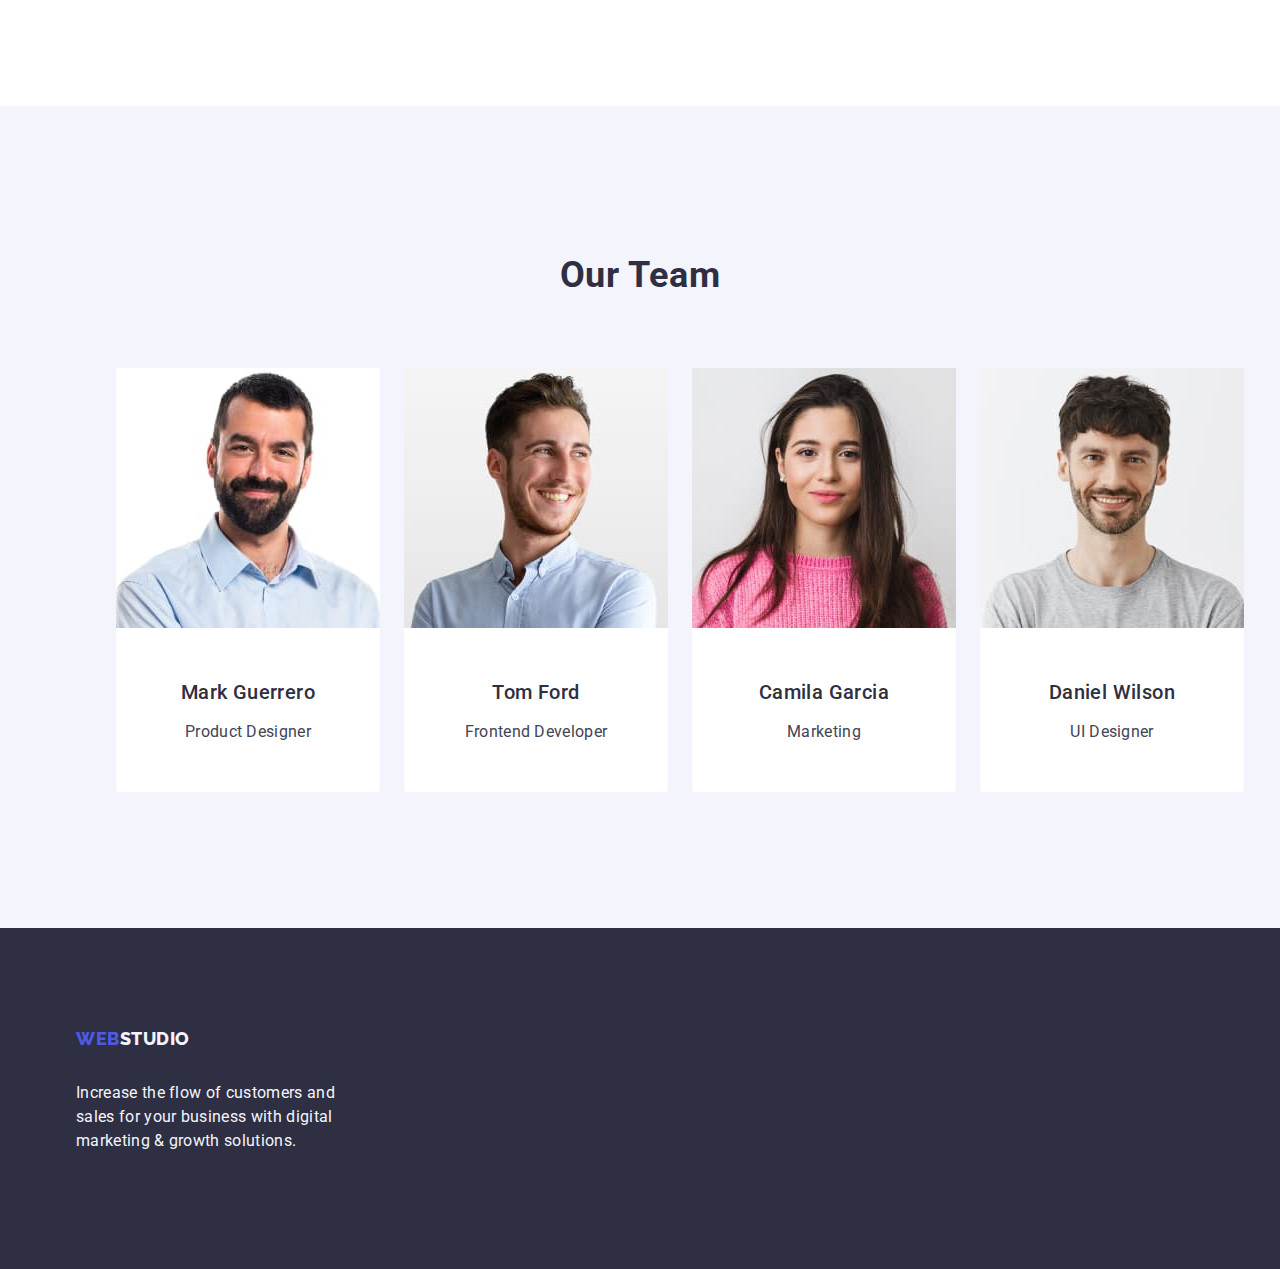
==== commit 76146062: "test" ====
--- a/index.html
+++ b/index.html
@@ -60,28 +60,28 @@
         <div class="container">
           <h2 class="visually-hidden">Hidden Title</h2>
           <ul class="list section-two-list">
-            <li class="christian">
+            <li class="card-info">
               <h3 class="section-two-header">Strategy</h3>
               <p class="section-two-paragraph">
                 Our goal is to identify the business problem to walk away with
                 the perfect and creative solution.
               </p>
             </li>
-            <li class="christian">
+            <li class="card-info">
               <h3 class="section-two-header">Punctuality</h3>
               <p class="section-two-paragraph">
                 Bring the key message to the brand's audience for the best price
                 within the shortest possible time.
               </p>
             </li>
-            <li class="christian">
+            <li class="card-info">
               <h3 class="section-two-header">Diligence</h3>
               <p class="section-two-paragraph">
                 Research and confirm brands that present the strongest digital
                 growth opportunities and minimize risk.
               </p>
             </li>
-            <li class="christian">
+            <li class="card-info">
               <h3 class="section-two-header">Technologies</h3>
               <p class="section-two-paragraph">
                 Design practice focused on digital experiences. We bring forth a
--- a/css/styles.css
+++ b/css/styles.css
@@ -300,8 +300,8 @@
   gap: 24px;
 }
 
-.christian {
-  flex-basis: calc((100% - 72px) / 4);
+.card-info {
+  flex-basis: calc(100% - 72px) / 4;
 }
 
 .section-two-header {
